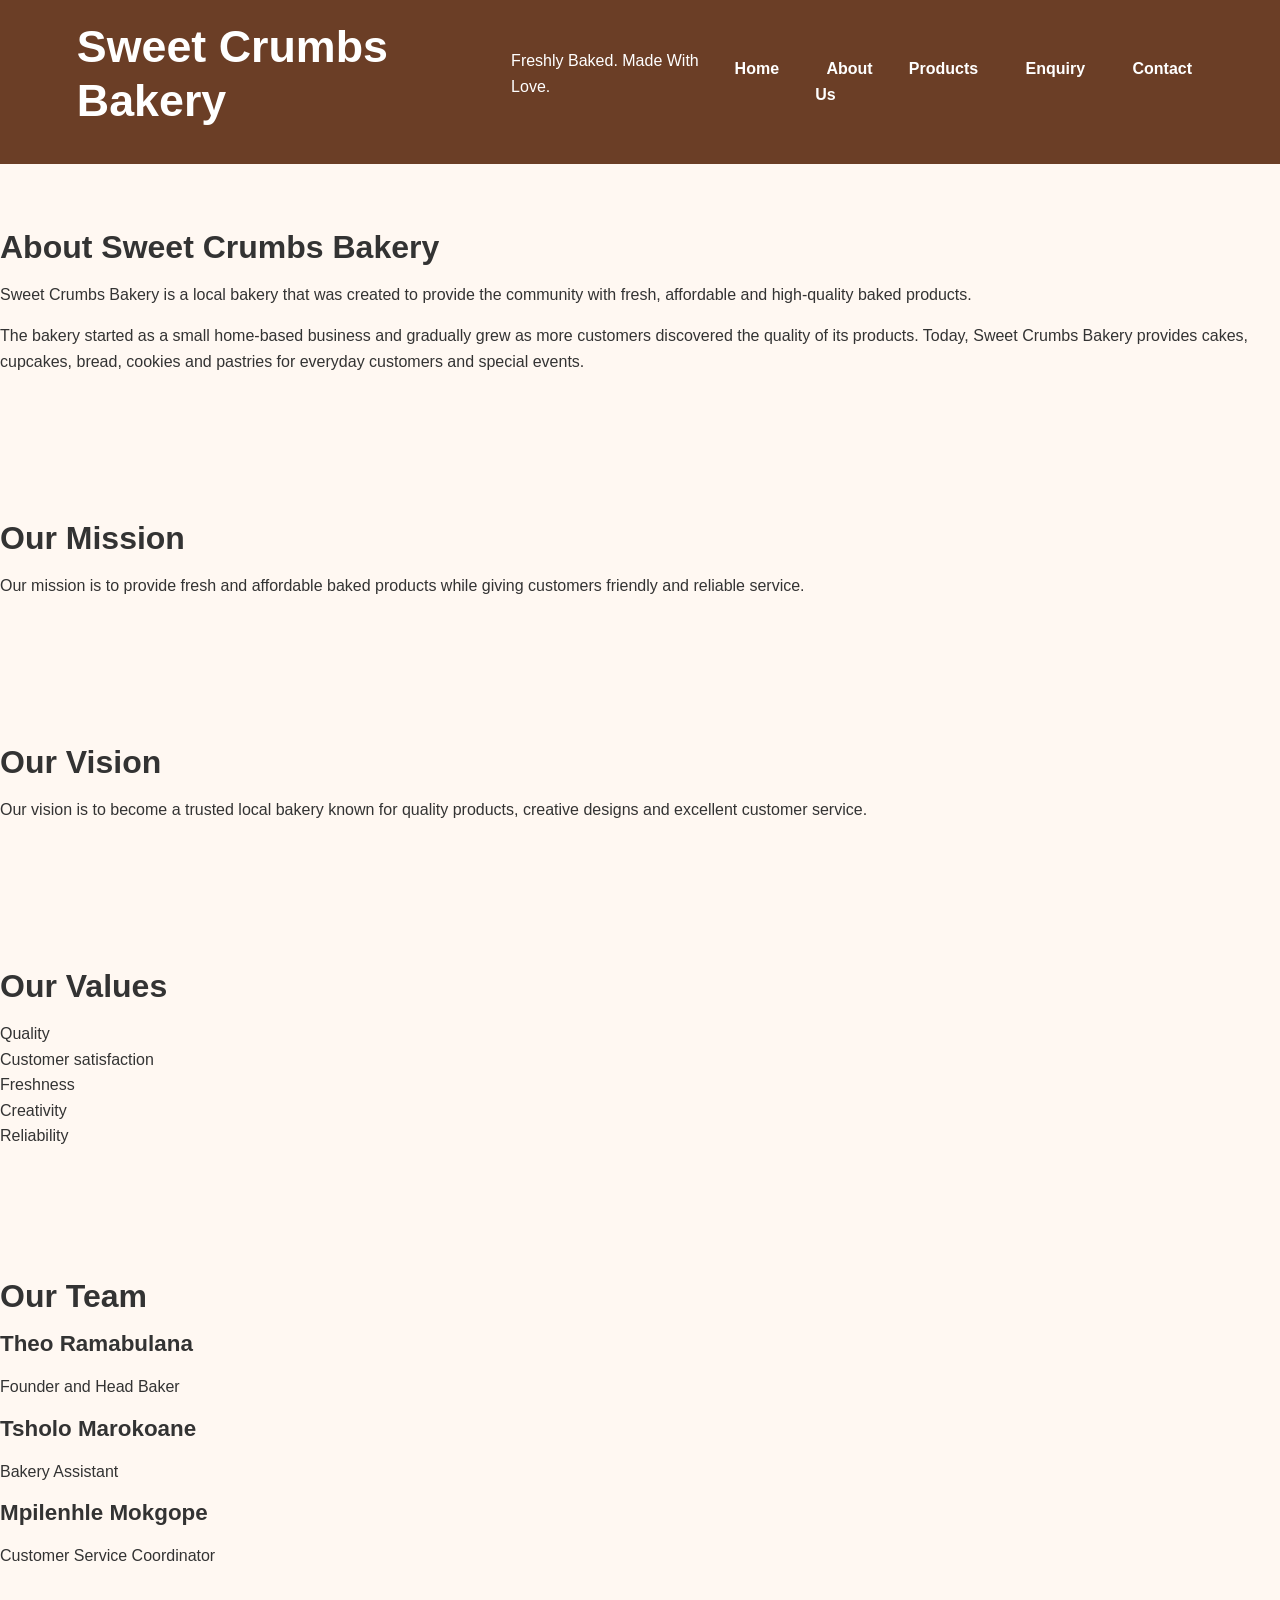
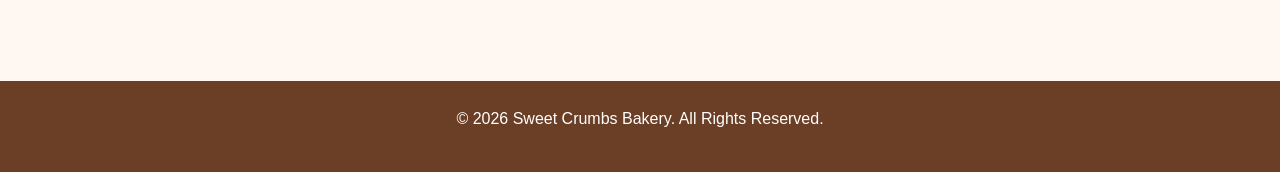
==== about.html @ dd997c4e "Update responsive images and website design" ====
<!DOCTYPE html>
<html lang="en">

<head>
    <meta charset="UTF-8">
    <meta name="viewport" content="width=device-width, initial-scale=1.0">

    <meta name="description"
          content="Learn more about Sweet Crumbs Bakery, our history, mission and vision.">

    <title>Sweet Crumbs Bakery | About Us</title>

    <link rel="stylesheet" href="css/style.css">
</head>

<body>

    <!-- Header -->
    <header>
        <h1>Sweet Crumbs Bakery</h1>
        <p>Freshly Baked. Made With Love.</p>

        <!-- Navigation -->
        <nav>
            <ul>
                <li><a href="index.html">Home</a></li>
                <li><a href="about.html">About Us</a></li>
                <li><a href="products.html">Products</a></li>
                <li><a href="enquiry.html">Enquiry</a></li>
                <li><a href="contact.html">Contact</a></li>
            </ul>
        </nav>
    </header>

    <!-- Main Content -->
    <main>

        <!-- Organisation History -->
        <section>
            <h2>About Sweet Crumbs Bakery</h2>

            <p>
                Sweet Crumbs Bakery is a local bakery that was created
                to provide the community with fresh, affordable and
                high-quality baked products.
            </p>

            <p>
                The bakery started as a small home-based business and
                gradually grew as more customers discovered the quality
                of its products. Today, Sweet Crumbs Bakery provides
                cakes, cupcakes, bread, cookies and pastries for
                everyday customers and special events.
            </p>
        </section>

        <!-- Mission -->
        <section>
            <h2>Our Mission</h2>

            <p>
                Our mission is to provide fresh and affordable baked
                products while giving customers friendly and reliable
                service.
            </p>
        </section>

        <!-- Vision -->
        <section>
            <h2>Our Vision</h2>

            <p>
                Our vision is to become a trusted local bakery known
                for quality products, creative designs and excellent
                customer service.
            </p>
        </section>

        <!-- Values -->
        <section>
            <h2>Our Values</h2>

            <ul>
                <li>Quality</li>
                <li>Customer satisfaction</li>
                <li>Freshness</li>
                <li>Creativity</li>
                <li>Reliability</li>
            </ul>
        </section>

        <!-- Team -->
        <section>
            <h2>Our Team</h2>

            <article>
                <h3>Theo Ramabulana</h3>
                <p>Founder and Head Baker</p>
            </article>

            <article>
                <h3>Tsholo Marokoane</h3>
                <p>Bakery Assistant</p>
            </article>

            <article>
                <h3>Mpilenhle Mokgope</h3>
                <p>Customer Service Coordinator</p>
            </article>
        </section>

    </main>

    <!-- Footer -->
    <footer>
        <p>&copy; 2026 Sweet Crumbs Bakery. All Rights Reserved.</p>
    </footer>

</body>

</html>
---- css/style.css ----
/* =========================================================
   SWEET CRUMBS BAKERY
   Main External Stylesheet
   Part 2 - CSS Styling and Responsive Design
   ========================================================= */


/* =========================================================
   1. CSS RESET
   ========================================================= */

* {
    margin: 0;
    padding: 0;
    box-sizing: border-box;
}

html {
    scroll-behavior: smooth;
}

body {
    font-family: Arial, Helvetica, sans-serif;
    font-size: 1rem;
    line-height: 1.6;
    background-color: #fffaf5;
    color: #3e2723;
}


/* =========================================================
   2. GENERAL STYLES
   ========================================================= */

img {
    max-width: 100%;
    height: auto;
    display: block;
}

a {
    color: inherit;
    text-decoration: none;
}

ul {
    list-style: none;
}

.container {
    width: 90%;
    max-width: 1200px;
    margin: 0 auto;
}

section {
    padding: 4rem 0;
}

h1,
h2,
h3 {
    line-height: 1.2;
    margin-bottom: 1rem;
}

h1 {
    font-size: 2.8rem;
}

h2 {
    font-size: 2rem;
}

h3 {
    font-size: 1.4rem;
}

p {
    margin-bottom: 1rem;
}


/* =========================================================
   3. HEADER
   ========================================================= */

header {
    background-color: #5d4037;
    color: white;
    padding: 1rem 0;
}

.header-container {
    width: 90%;
    max-width: 1200px;
    margin: 0 auto;

    display: flex;
    justify-content: space-between;
    align-items: center;
}

.logo {
    font-size: 1.7rem;
    font-weight: bold;
    color: #ffe0b2;
}


/* =========================================================
   4. NAVIGATION
   ========================================================= */

nav ul {
    display: flex;
    gap: 1.5rem;
}

nav a {
    color: white;
    font-weight: bold;
    padding: 0.5rem 0.7rem;
    border-radius: 5px;

    transition: background-color 0.3s ease,
                color 0.3s ease;
}


/* Hover effect */

nav a:hover {
    background-color: #f8bbd0;
    color: #3e2723;
}


/* Active and focus states */

nav a:focus,
nav a:active {
    background-color: #ffe0b2;
    color: #3e2723;
}


/* =========================================================
   5. HERO SECTION
   ========================================================= */

.hero {
    min-height: 75vh;

    display: flex;
    align-items: center;
    justify-content: center;

    text-align: center;

    background:
        linear-gradient(
            rgba(62, 39, 35, 0.55),
            rgba(62, 39, 35, 0.55)
        ),
        url("../images/bakery.jpg");

    background-size: cover;
    background-position: center;

    color: white;
    padding: 4rem 1rem;
}

.hero-content {
    max-width: 750px;
}

.hero h1 {
    font-size: 3rem;
}

.hero p {
    font-size: 1.2rem;
}


/* =========================================================
   6. BUTTONS
   ========================================================= */

.btn {
    display: inline-block;

    background-color: #d81b60;
    color: white;

    padding: 0.75rem 1.5rem;

    border-radius: 5px;

    font-weight: bold;

    margin-top: 1rem;

    transition: background-color 0.3s ease,
                transform 0.2s ease;
}

.btn:hover {
    background-color: #ad1457;
    transform: translateY(-2px);
}

.btn:focus {
    outline: 3px solid #ffcc80;
    outline-offset: 3px;
}


/* =========================================================
   7. SECTION HEADINGS
   ========================================================= */

.section-title {
    text-align: center;
    color: #5d4037;
    margin-bottom: 2rem;
}

.section-title::after {
    content: "";
    display: block;

    width: 60px;
    height: 3px;

    background-color: #d81b60;

    margin: 0.7rem auto;
}


/* =========================================================
   8. ABOUT SECTION
   ========================================================= */

.about-content {
    display: grid;

    grid-template-columns: 1fr 1fr;

    gap: 2rem;

    align-items: center;
}

.about-content img {
    width: 100%;
    border-radius: 10px;
}


/* =========================================================
   9. PRODUCT SECTION
   ========================================================= */

.product-grid {
    display: grid;

    grid-template-columns:
        repeat(3, 1fr);

    gap: 2rem;
}

.product-card {
    background-color: white;

    border-radius: 10px;

    overflow: hidden;

    box-shadow:
        0 4px 10px rgba(0, 0, 0, 0.1);

    transition:
        transform 0.3s ease,
        box-shadow 0.3s ease;
}

.product-card:hover {
    transform: translateY(-5px);

    box-shadow:
        0 8px 20px rgba(0, 0, 0, 0.15);
}

.product-card img {
    width: 100%;
    height: 220px;
    object-fit: cover;
}

.product-info {
    padding: 1.5rem;
}

.product-info h3 {
    color: #5d4037;
}

.price {
    color: #d81b60;
    font-size: 1.2rem;
    font-weight: bold;
}


/* =========================================================
   10. INFORMATION CARDS
   ========================================================= */

.card-container {
    display: flex;

    justify-content: center;

    gap: 2rem;

    flex-wrap: wrap;
}

.info-card {
    flex: 1 1 250px;

    background-color: white;

    padding: 2rem;

    border-radius: 10px;

    text-align: center;

    box-shadow:
        0 4px 10px rgba(0, 0, 0, 0.1);
}

.info-card:hover {
    transform: translateY(-3px);
}


/* =========================================================
   11. FORMS
   ========================================================= */

.form-container {
    max-width: 800px;

    margin: 0 auto;

    background-color: white;

    padding: 2rem;

    border-radius: 10px;

    box-shadow:
        0 4px 10px rgba(0, 0, 0, 0.1);
}

.form-group {
    margin-bottom: 1.2rem;
}

.form-group label {
    display: block;

    font-weight: bold;

    margin-bottom: 0.4rem;
}

.form-group input,
.form-group select,
.form-group textarea {
    width: 100%;

    padding: 0.8rem;

    border: 1px solid #bdbdbd;

    border-radius: 5px;

    font-size: 1rem;

    font-family: inherit;
}

.form-group textarea {
    min-height: 150px;

    resize: vertical;
}

.form-group input:focus,
.form-group select:focus,
.form-group textarea:focus {
    outline: none;

    border-color: #d81b60;

    box-shadow:
        0 0 0 3px rgba(216, 27, 96, 0.15);
}


/* =========================================================
   12. CONTACT SECTION
   ========================================================= */

.contact-container {
    display: grid;

    grid-template-columns: 1fr 1fr;

    gap: 2rem;
}

.contact-info {
    background-color: #ffe0b2;

    padding: 2rem;

    border-radius: 10px;
}

.contact-info h3 {
    color: #5d4037;
}

.map-container {
    width: 100%;
    min-height: 350px;
}

.map-container iframe {
    width: 100%;
    height: 350px;

    border: 0;

    border-radius: 10px;
}


/* =========================================================
   13. FOOTER
   ========================================================= */

footer {
    background-color: #3e2723;

    color: white;

    text-align: center;

    padding: 2rem 1rem;

    margin-top: 2rem;
}

footer a {
    color: #ffe0b2;
}

footer a:hover {
    color: #f8bbd0;
}


/* =========================================================
   14. RESPONSIVE IMAGES
   ========================================================= */

.responsive-image {
    width: 100%;
    height: auto;
    border-radius: 10px;
}


/* =========================================================
   15. TABLET BREAKPOINT
   ========================================================= */

/*
   Tablet devices:
   768px and below
*/

@media (max-width: 768px) {

    h1 {
        font-size: 2.3rem;
    }

    h2 {
        font-size: 1.8rem;
    }

    nav ul {
        gap: 0.5rem;
    }

    .about-content {
        grid-template-columns: 1fr;
    }

    .contact-container {
        grid-template-columns: 1fr;
    }

    .product-grid {
        grid-template-columns:
            repeat(2, 1fr);
    }

    .hero {
        min-height: 60vh;
    }

}


/* =========================================================
   16. MOBILE BREAKPOINT
   ========================================================= */

/*
   Mobile devices:
   600px and below
*/

@media (max-width: 600px) {

    body {
        font-size: 0.95rem;
    }

    section {
        padding: 2.5rem 0;
    }

    .header-container {
        flex-direction: column;

        gap: 1rem;
    }

    nav ul {
        flex-direction: column;

        text-align: center;

        gap: 0.3rem;
    }

    nav a {
        display: block;
    }

    .hero {
        min-height: 70vh;

        padding: 3rem 1rem;
    }

    .hero h1 {
        font-size: 2rem;
    }

    .hero p {
        font-size: 1rem;
    }

    .product-grid {
        grid-template-columns: 1fr;
    }

    .card-container {
        flex-direction: column;
    }

    .info-card {
        width: 100%;
    }

    .form-container {
        padding: 1.2rem;
    }

    .contact-container {
        grid-template-columns: 1fr;
    }

}


/* =========================================================
   17. SMALL MOBILE DEVICES
   ========================================================= */

@media (max-width: 400px) {

    .hero h1 {
        font-size: 1.7rem;
    }

    h2 {
        font-size: 1.5rem;
    }

    .container {
        width: 94%;
    }

    .btn {
        width: 100%;
        text-align: center;
    }

}

/* =========================
   GENERAL STYLING
   ========================= */

* {
    margin: 0;
    padding: 0;
    box-sizing: border-box;
}

html {
    scroll-behavior: smooth;
}

body {
    font-family: Arial, sans-serif;
    line-height: 1.6;
    background-color: #fff8f2;
    color: #333;
}

img {
    max-width: 100%;
}


/* =========================
   HEADER
   ========================= */

header {
    display: flex;
    justify-content: space-between;
    align-items: center;
    padding: 20px 6%;
    background-color: #6b3e26;
}

.logo a {
    color: white;
    text-decoration: none;
    font-size: 1.5rem;
    font-weight: bold;
}


/* =========================
   NAVIGATION
   ========================= */

nav ul {
    display: flex;
    list-style: none;
    gap: 25px;
}

nav a {
    color: white;
    text-decoration: none;
    font-weight: bold;
}

nav a:hover,
nav a:focus {
    text-decoration: underline;
}


/* =========================
   RESPONSIVE IMAGES
   ========================= */

.responsive-image {
    width: 100%;
    max-width: 100%;
    height: auto;
    display: block;
    object-fit: cover;
    border-radius: 10px;
}


/* =========================
   HERO SECTION
   ========================= */

.hero {
    position: relative;
    min-height: 500px;
    overflow: hidden;
}

.hero picture,
.hero picture img {
    width: 100%;
    height: 500px;
}

.hero picture img {
    object-fit: cover;
}

.hero-content {
    position: absolute;
    top: 50%;
    left: 50%;
    transform: translate(-50%, -50%);
    text-align: center;
    width: 80%;
    background: rgba(0, 0, 0, 0.55);
    padding: 30px;
    color: white;
    border-radius: 10px;
}

.hero-content h1 {
    font-size: 2.5rem;
    margin-bottom: 15px;
}


/* =========================
   BUTTONS
   ========================= */

.btn {
    display: inline-block;
    margin-top: 15px;
    padding: 10px 20px;
    background-color: #c47f52;
    color: white;
    text-decoration: none;
    border-radius: 5px;
    font-weight: bold;
}

.btn:hover,
.btn:focus {
    background-color: #8f5638;
}


/* =========================
   INTRODUCTION
   ========================= */

.intro {
    max-width: 1000px;
    margin: 50px auto;
    padding: 0 20px;
    text-align: center;
}

.intro h2 {
    margin-bottom: 15px;
}


/* =========================
   PAGE HEADER
   ========================= */

.page-header {
    text-align: center;
    padding: 60px 20px 30px;
}

.page-header h1 {
    font-size: 2.5rem;
    margin-bottom: 10px;
}


/* =========================
   PRODUCTS
   ========================= */

.featured-products,
.products {
    max-width: 1200px;
    margin: 50px auto;
    padding: 0 20px;
}

.featured-products > h2 {
    text-align: center;
    margin-bottom: 30px;
}

.product-container {
    display: grid;
    grid-template-columns: repeat(3, 1fr);
    gap: 25px;
}

.product-card {
    background-color: white;
    padding: 20px;
    border-radius: 10px;
    box-shadow: 0 3px 10px rgba(0, 0, 0, 0.1);
}

.product-card img {
    margin-bottom: 15px;
}

.product-card h2,
.product-card h3 {
    margin-bottom: 10px;
}

.product-card p {
    margin-bottom: 10px;
}


/* =========================
   CALL TO ACTION
   ========================= */

.call-to-action {
    text-align: center;
    padding: 50px 20px;
    margin-top: 40px;
    background-color: #f1d2bd;
}

.call-to-action h2 {
    margin-bottom: 10px;
}


/* =========================
   FOOTER
   ========================= */

footer {
    text-align: center;
    padding: 25px;
    background-color: #6b3e26;
    color: white;
}


/* =========================
   TABLET
   ========================= */

@media (max-width: 1024px) {

    .product-container {
        grid-template-columns: repeat(2, 1fr);
    }

    .hero-content h1 {
        font-size: 2rem;
    }

}


/* =========================
   MOBILE
   ========================= */

@media (max-width: 600px) {

    header {
        flex-direction: column;
        gap: 15px;
        text-align: center;
    }

    nav ul {
        flex-direction: column;
        gap: 10px;
    }

    .hero {
        min-height: 400px;
    }

    .hero picture,
    .hero picture img {
        height: 400px;
    }

    .hero-content {
        width: 90%;
        padding: 20px;
    }

    .hero-content h1 {
        font-size: 1.7rem;
    }

    .product-container {
        grid-template-columns: 1fr;
    }

    .page-header h1 {
        font-size: 2rem;
    }

}
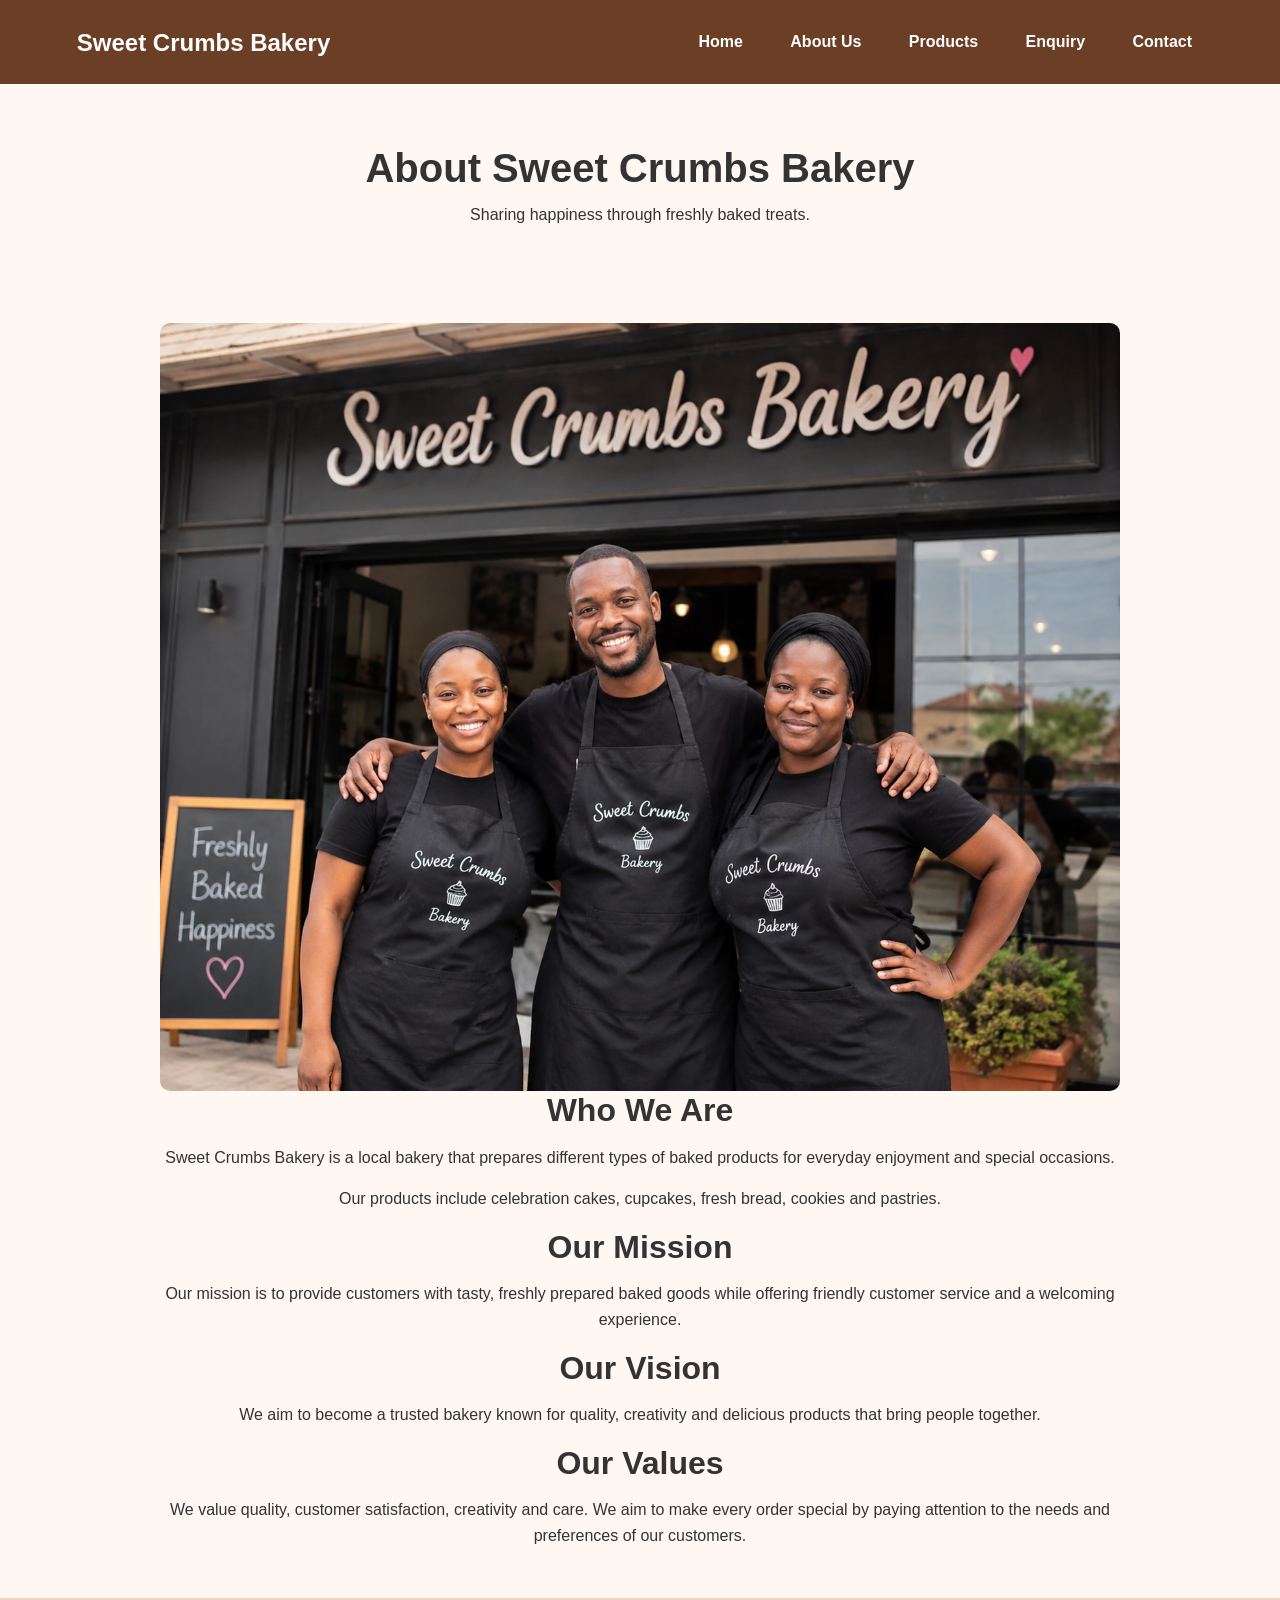
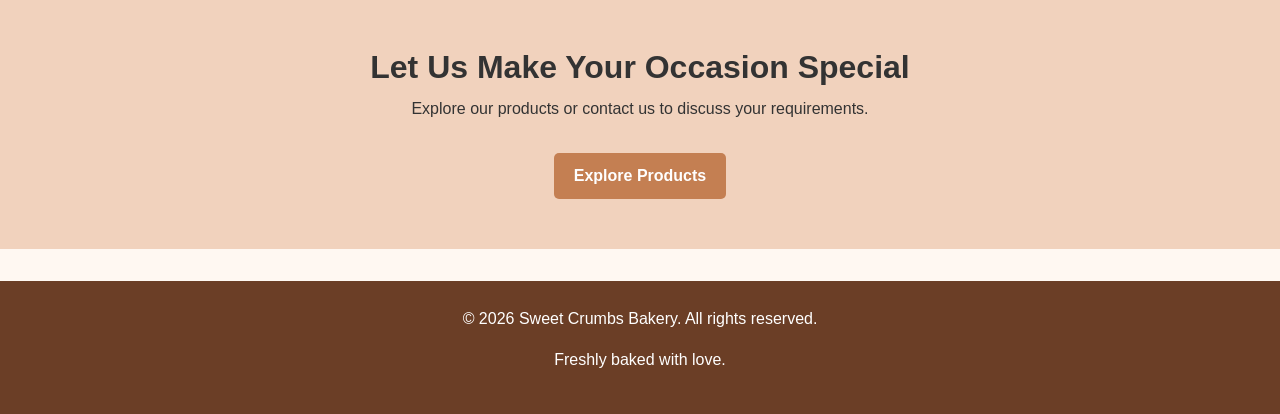
==== commit fc0c03b0: "Add JavaScript product search and image gallery" ====
--- a/about.html
+++ b/about.html
@@ -1,121 +1,122 @@
+
 <!DOCTYPE html>
 <html lang="en">
-
 <head>
     <meta charset="UTF-8">
     <meta name="viewport" content="width=device-width, initial-scale=1.0">
 
+    <title>About Us | Sweet Crumbs Bakery</title>
+
     <meta name="description"
-          content="Learn more about Sweet Crumbs Bakery, our history, mission and vision.">
+        content="Learn about Sweet Crumbs Bakery, our passion for baking, quality ingredients and friendly customer service.">
 
-    <title>Sweet Crumbs Bakery | About Us</title>
+    <meta name="keywords"
+        content="About Sweet Crumbs Bakery, bakery, fresh baking">
+
+    <meta name="robots" content="index, follow">
 
     <link rel="stylesheet" href="css/style.css">
+    <script src="js/script.js" defer></script>
 </head>
 
 <body>
 
-    <!-- Header -->
-    <header>
-        <h1>Sweet Crumbs Bakery</h1>
-        <p>Freshly Baked. Made With Love.</p>
+<header>
+    <div class="logo">
+        <a href="index.html">Sweet Crumbs Bakery</a>
+    </div>
 
-        <!-- Navigation -->
-        <nav>
-            <ul>
-                <li><a href="index.html">Home</a></li>
-                <li><a href="about.html">About Us</a></li>
-                <li><a href="products.html">Products</a></li>
-                <li><a href="enquiry.html">Enquiry</a></li>
-                <li><a href="contact.html">Contact</a></li>
-            </ul>
-        </nav>
-    </header>
+    <nav aria-label="Main navigation">
+        <ul>
+            <li><a href="index.html">Home</a></li>
+            <li><a href="about.html">About Us</a></li>
+            <li><a href="products.html">Products</a></li>
+            <li><a href="enquiry.html">Enquiry</a></li>
+            <li><a href="contact.html">Contact</a></li>
+        </ul>
+    </nav>
+</header>
 
-    <!-- Main Content -->
-    <main>
+<main>
 
-        <!-- Organisation History -->
-        <section>
-            <h2>About Sweet Crumbs Bakery</h2>
+    <section class="page-header">
 
-            <p>
-                Sweet Crumbs Bakery is a local bakery that was created
-                to provide the community with fresh, affordable and
-                high-quality baked products.
-            </p>
+        <h1>About Sweet Crumbs Bakery</h1>
 
-            <p>
-                The bakery started as a small home-based business and
-                gradually grew as more customers discovered the quality
-                of its products. Today, Sweet Crumbs Bakery provides
-                cakes, cupcakes, bread, cookies and pastries for
-                everyday customers and special events.
-            </p>
-        </section>
+        <p>
+            Sharing happiness through freshly baked treats.
+        </p>
 
-        <!-- Mission -->
-        <section>
-            <h2>Our Mission</h2>
+    </section>
 
-            <p>
-                Our mission is to provide fresh and affordable baked
-                products while giving customers friendly and reliable
-                service.
-            </p>
-        </section>
+    <section class="intro">
 
-        <!-- Vision -->
-        <section>
-            <h2>Our Vision</h2>
+        <img src="images/bakery-large.png"
+             alt="Sweet Crumbs Bakery"
+             class="responsive-image">
 
-            <p>
-                Our vision is to become a trusted local bakery known
-                for quality products, creative designs and excellent
-                customer service.
-            </p>
-        </section>
+        <h2>Who We Are</h2>
 
-        <!-- Values -->
-        <section>
-            <h2>Our Values</h2>
+        <p>
+            Sweet Crumbs Bakery is a local bakery that prepares
+            different types of baked products for everyday enjoyment
+            and special occasions.
+        </p>
 
-            <ul>
-                <li>Quality</li>
-                <li>Customer satisfaction</li>
-                <li>Freshness</li>
-                <li>Creativity</li>
-                <li>Reliability</li>
-            </ul>
-        </section>
+        <p>
+            Our products include celebration cakes, cupcakes,
+            fresh bread, cookies and pastries.
+        </p>
 
-        <!-- Team -->
-        <section>
-            <h2>Our Team</h2>
+        <h2>Our Mission</h2>
 
-            <article>
-                <h3>Theo Ramabulana</h3>
-                <p>Founder and Head Baker</p>
-            </article>
+        <p>
+            Our mission is to provide customers with tasty,
+            freshly prepared baked goods while offering friendly
+            customer service and a welcoming experience.
+        </p>
 
-            <article>
-                <h3>Tsholo Marokoane</h3>
-                <p>Bakery Assistant</p>
-            </article>
+        <h2>Our Vision</h2>
 
-            <article>
-                <h3>Mpilenhle Mokgope</h3>
-                <p>Customer Service Coordinator</p>
-            </article>
-        </section>
+        <p>
+            We aim to become a trusted bakery known for quality,
+            creativity and delicious products that bring people together.
+        </p>
 
-    </main>
+        <h2>Our Values</h2>
 
-    <!-- Footer -->
-    <footer>
-        <p>&copy; 2026 Sweet Crumbs Bakery. All Rights Reserved.</p>
-    </footer>
+        <p>
+            We value quality, customer satisfaction, creativity
+            and care. We aim to make every order special by paying
+            attention to the needs and preferences of our customers.
+        </p>
+
+    </section>
+
+    <section class="call-to-action">
+
+        <h2>Let Us Make Your Occasion Special</h2>
+
+        <p>
+            Explore our products or contact us to discuss your requirements.
+        </p>
+
+        <a href="products.html" class="btn">
+            Explore Products
+        </a>
+
+    </section>
+
+</main>
+
+<footer>
+    <p>
+        &copy; <span id="current-year">2026</span>
+        Sweet Crumbs Bakery. All rights reserved.
+    </p>
+
+    <p>Freshly baked with love.</p>
+</footer>
 
 </body>
-
-</html>+</html>
--- a/css/style.css
+++ b/css/style.css
@@ -937,4 +937,62 @@
         font-size: 2rem;
     }
 
-}+}
+
+
+/* =====================================
+   GOOGLE MAPS AND BAKERY LOCATION
+   ===================================== */
+
+.location-section {
+    max-width: 1100px;
+    margin: 50px auto;
+    padding: 30px 20px;
+    text-align: center;
+}
+
+.location-section h2 {
+    margin-bottom: 15px;
+    color: #6b3e26;
+}
+
+.location-section p {
+    margin-bottom: 20px;
+}
+
+.map-container {
+    width: 100%;
+    overflow: hidden;
+    border-radius: 10px;
+    box-shadow: 0 3px 10px rgba(0, 0, 0, 0.15);
+}
+
+.map-container iframe {
+    display: block;
+    width: 100%;
+    height: 400px;
+    border: 0;
+}
+
+.directions-link a {
+    display: inline-block;
+    margin-top: 15px;
+    color: #8f5638;
+    font-weight: bold;
+    text-decoration: underline;
+}
+
+.directions-link a:hover {
+    color: #c47f52;
+}
+
+/* Mobile map styling */
+@media (max-width: 600px) {
+    .location-section {
+        padding: 20px 12px;
+    }
+
+    .map-container iframe {
+        height: 300px;
+    }
+}
